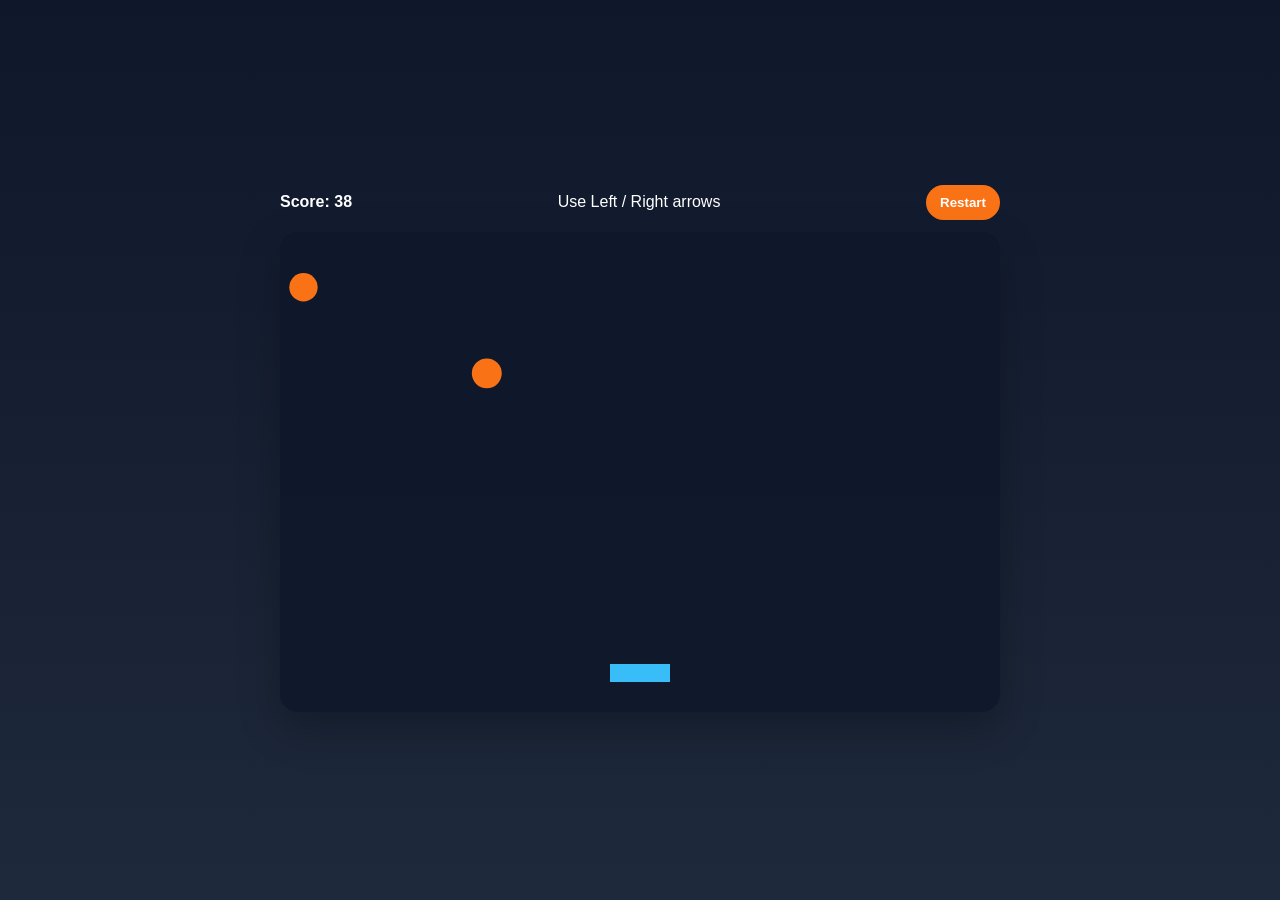
==== games/meteor-dodge.html @ c71315a3 "Add files via upload" ====
<!DOCTYPE html>
<html lang="en">
<head>
  <meta charset="UTF-8">
  <meta name="viewport" content="width=device-width, initial-scale=1.0">
  <title>Meteor Dodge</title>
  <style>
    :root {
      color-scheme: only light;
    }

    * {
      box-sizing: border-box;
    }

    body {
      margin: 0;
      min-height: 100vh;
      display: grid;
      place-items: center;
      font-family: Arial, sans-serif;
      background: linear-gradient(180deg, #0f172a 0%, #1e293b 100%);
      color: white;
    }

    .game-shell {
      width: min(92vw, 720px);
    }

    .hud {
      display: flex;
      justify-content: space-between;
      align-items: center;
      margin-bottom: 12px;
      gap: 12px;
    }

    .hud button {
      border: 0;
      border-radius: 999px;
      padding: 10px 14px;
      cursor: pointer;
      font-weight: 700;
      background: #f97316;
      color: white;
    }

    canvas {
      width: 100%;
      border-radius: 18px;
      background: rgba(15, 23, 42, 0.85);
      box-shadow: 0 16px 40px rgba(0, 0, 0, 0.25);
    }
  </style>
</head>
<body>
  <div class="game-shell">
    <div class="hud">
      <strong id="scoreLabel">Score: 0</strong>
      <span>Use Left / Right arrows</span>
      <button id="restartButton" type="button">Restart</button>
    </div>
    <canvas id="gameCanvas" width="720" height="480"></canvas>
  </div>

  <script>
    const canvas = document.getElementById("gameCanvas");
    const context = canvas.getContext("2d");
    const scoreLabel = document.getElementById("scoreLabel");
    const restartButton = document.getElementById("restartButton");

    let player;
    let meteors;
    let score;
    let gameOver;
    let animationFrameId;
    const keys = new Set();

    function resetGame() {
      player = { x: canvas.width / 2 - 30, y: canvas.height - 48, width: 60, height: 18, speed: 7 };
      meteors = [];
      score = 0;
      gameOver = false;
      scoreLabel.textContent = "Score: 0";
      cancelAnimationFrame(animationFrameId);
      loop();
    }

    function spawnMeteor() {
      meteors.push({
        x: Math.random() * (canvas.width - 24),
        y: -24,
        size: 18 + Math.random() * 18,
        speed: 3 + Math.random() * 3 + Math.min(score / 35, 4)
      });
    }

    function update() {
      if (keys.has("ArrowLeft")) {
        player.x -= player.speed;
      }

      if (keys.has("ArrowRight")) {
        player.x += player.speed;
      }

      player.x = Math.max(0, Math.min(canvas.width - player.width, player.x));

      if (Math.random() < 0.04) {
        spawnMeteor();
      }

      meteors.forEach((meteor) => {
        meteor.y += meteor.speed;
      });

      meteors = meteors.filter((meteor) => meteor.y < canvas.height + meteor.size);

      score += 1;
      scoreLabel.textContent = `Score: ${score}`;

      const hitMeteor = meteors.find((meteor) =>
        meteor.x < player.x + player.width &&
        meteor.x + meteor.size > player.x &&
        meteor.y < player.y + player.height &&
        meteor.y + meteor.size > player.y
      );

      if (hitMeteor) {
        gameOver = true;
      }
    }

    function draw() {
      context.clearRect(0, 0, canvas.width, canvas.height);

      context.fillStyle = "#38bdf8";
      context.fillRect(player.x, player.y, player.width, player.height);

      meteors.forEach((meteor) => {
        context.beginPath();
        context.fillStyle = "#f97316";
        context.arc(meteor.x + meteor.size / 2, meteor.y + meteor.size / 2, meteor.size / 2, 0, Math.PI * 2);
        context.fill();
      });

      if (gameOver) {
        context.fillStyle = "rgba(15, 23, 42, 0.78)";
        context.fillRect(0, 0, canvas.width, canvas.height);
        context.fillStyle = "white";
        context.font = "bold 42px Arial";
        context.textAlign = "center";
        context.fillText("Game Over", canvas.width / 2, canvas.height / 2 - 10);
        context.font = "20px Arial";
        context.fillText("Press Restart to try again", canvas.width / 2, canvas.height / 2 + 28);
      }
    }

    function loop() {
      update();
      draw();

      if (!gameOver) {
        animationFrameId = requestAnimationFrame(loop);
      }
    }

    window.addEventListener("keydown", (event) => {
      keys.add(event.key);
    });

    window.addEventListener("keyup", (event) => {
      keys.delete(event.key);
    });

    restartButton.addEventListener("click", resetGame);
    resetGame();
  </script>
</body>
</html>
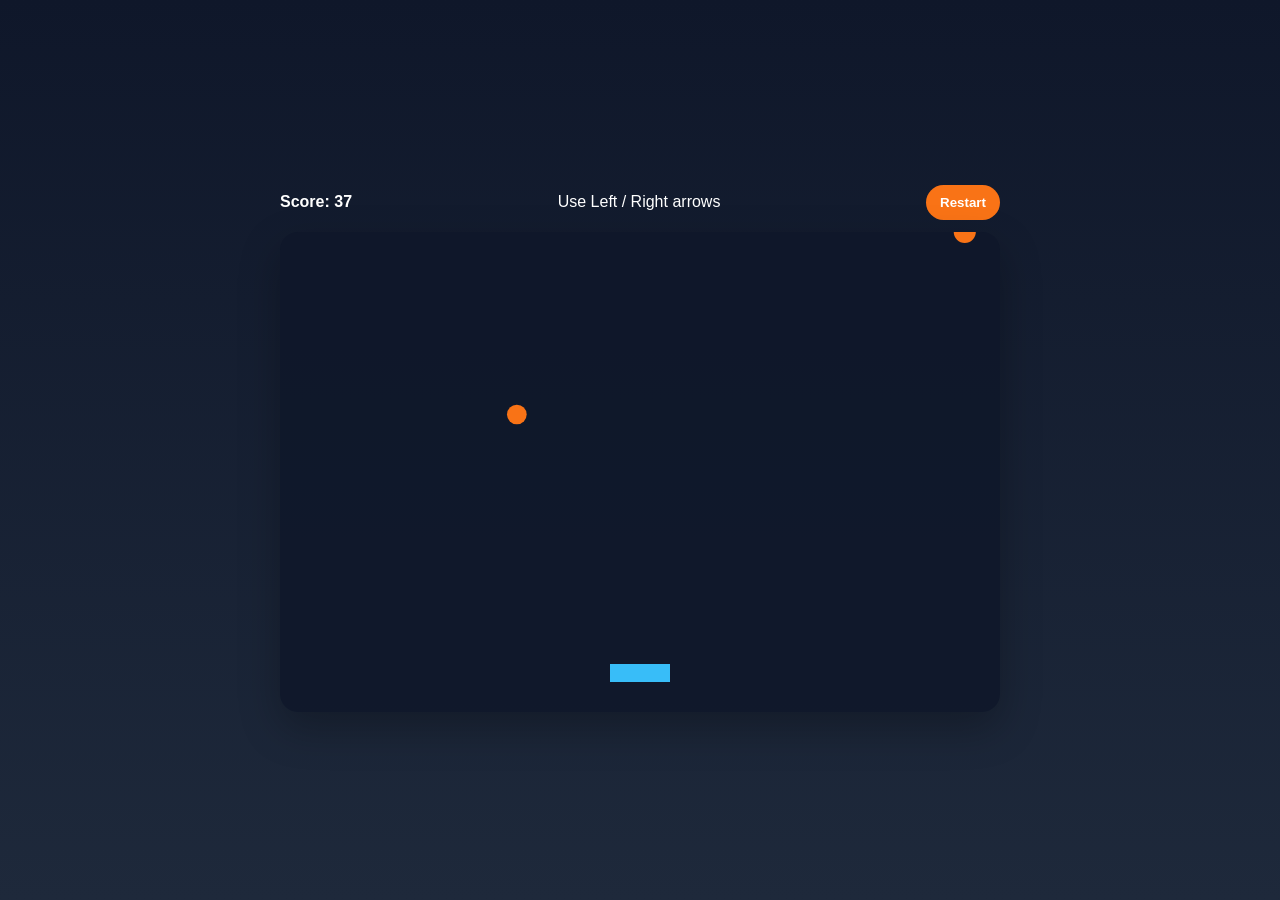
==== commit a9e2ef46: "Add files via upload" ====
--- a/games/meteor-dodge.html
+++ b/games/meteor-dodge.html
@@ -31,6 +31,7 @@
       display: flex;
       justify-content: space-between;
       align-items: center;
+      flex-wrap: wrap;
       margin-bottom: 12px;
       gap: 12px;
     }
@@ -47,9 +48,32 @@
 
     canvas {
       width: 100%;
+      height: auto;
       border-radius: 18px;
       background: rgba(15, 23, 42, 0.85);
       box-shadow: 0 16px 40px rgba(0, 0, 0, 0.25);
+    }
+
+    .touch-controls {
+      display: none;
+      grid-template-columns: repeat(2, 1fr);
+      gap: 12px;
+      margin-top: 14px;
+    }
+
+    .touch-controls button {
+      min-height: 54px;
+      font-size: 1rem;
+    }
+
+    @media (max-width: 720px) {
+      body {
+        padding: 12px;
+      }
+
+      .touch-controls {
+        display: grid;
+      }
     }
   </style>
 </head>
@@ -61,6 +85,10 @@
       <button id="restartButton" type="button">Restart</button>
     </div>
     <canvas id="gameCanvas" width="720" height="480"></canvas>
+    <div class="touch-controls">
+      <button id="leftButton" type="button">Move Left</button>
+      <button id="rightButton" type="button">Move Right</button>
+    </div>
   </div>
 
   <script>
@@ -68,6 +96,8 @@
     const context = canvas.getContext("2d");
     const scoreLabel = document.getElementById("scoreLabel");
     const restartButton = document.getElementById("restartButton");
+    const leftButton = document.getElementById("leftButton");
+    const rightButton = document.getElementById("rightButton");
 
     let player;
     let meteors;
@@ -173,6 +203,25 @@
       keys.delete(event.key);
     });
 
+    function bindTouchControl(button, key) {
+      const press = (event) => {
+        event.preventDefault();
+        keys.add(key);
+      };
+
+      const release = (event) => {
+        event.preventDefault();
+        keys.delete(key);
+      };
+
+      button.addEventListener("pointerdown", press);
+      button.addEventListener("pointerup", release);
+      button.addEventListener("pointerleave", release);
+      button.addEventListener("pointercancel", release);
+    }
+
+    bindTouchControl(leftButton, "ArrowLeft");
+    bindTouchControl(rightButton, "ArrowRight");
     restartButton.addEventListener("click", resetGame);
     resetGame();
   </script>
